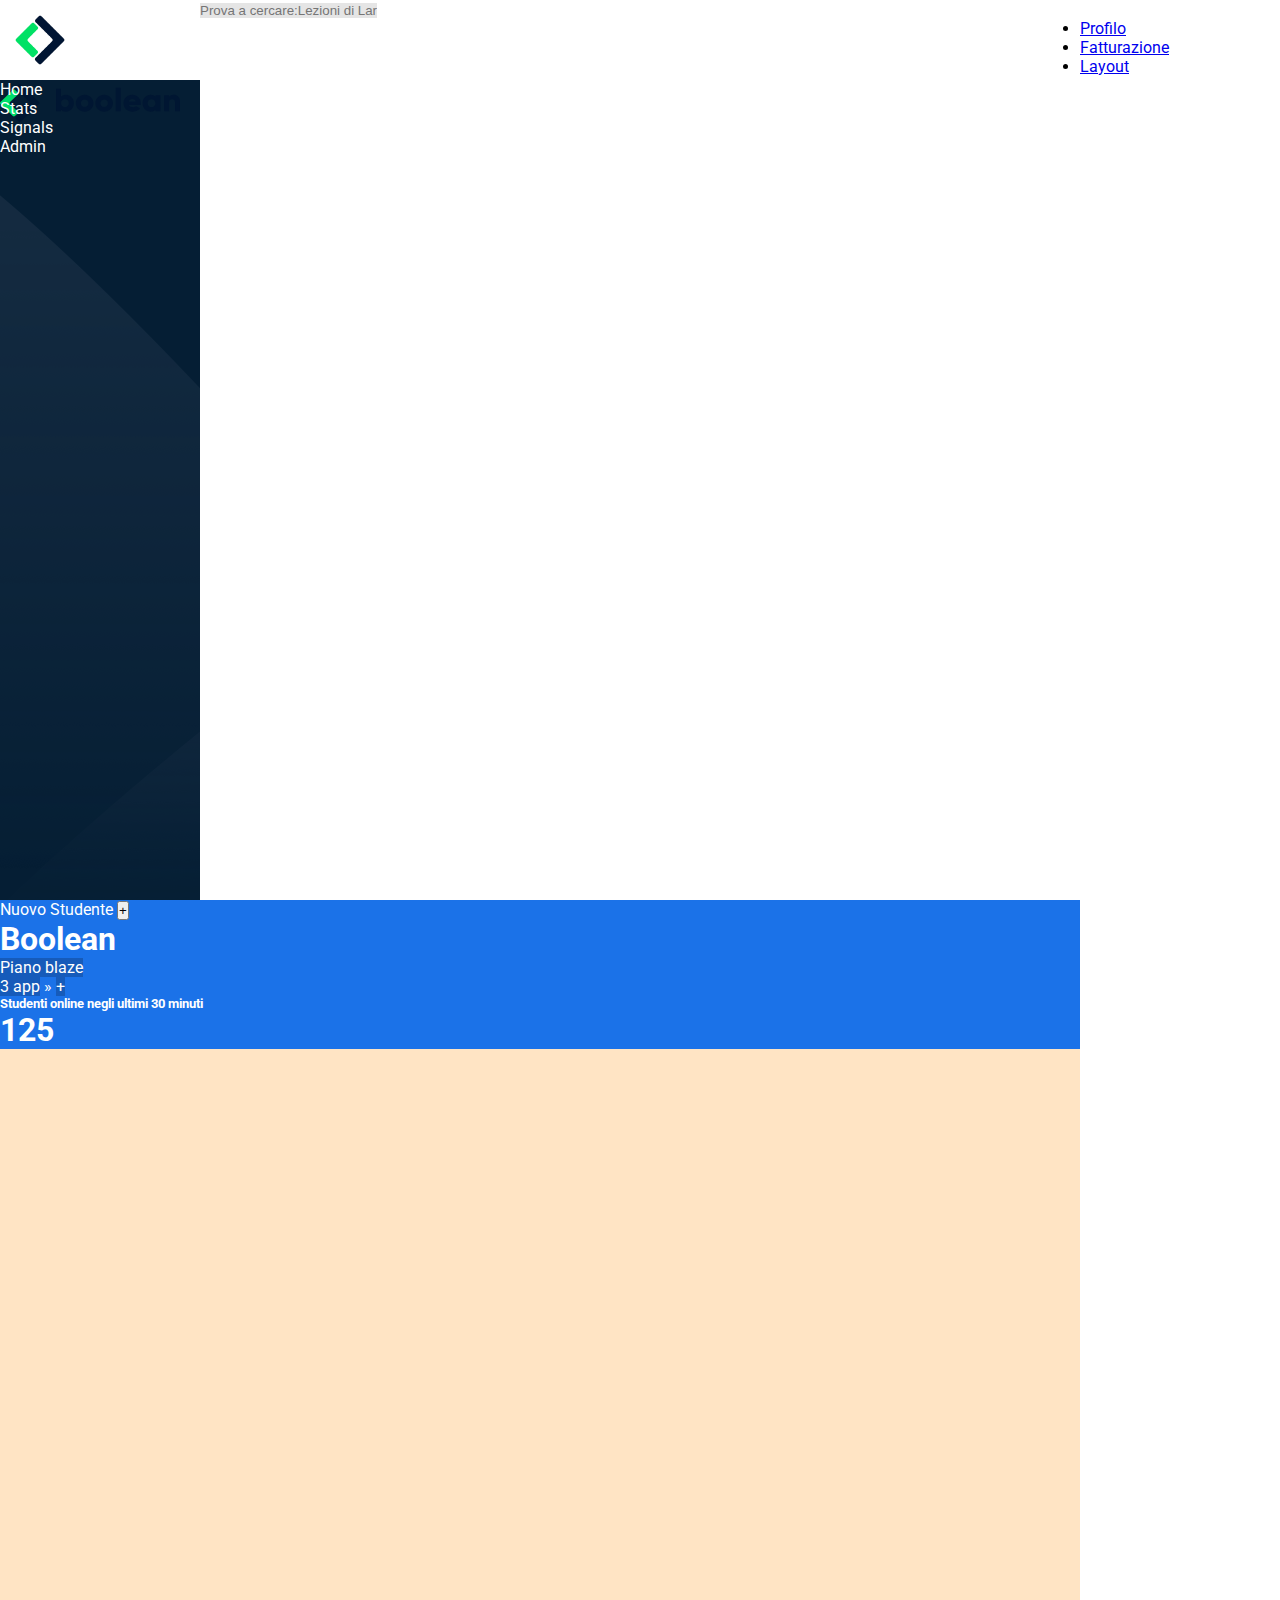
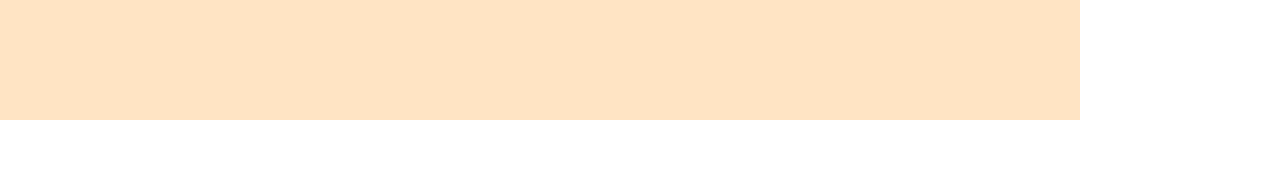
==== index.html @ e7e3b7f3 "[UPDATE] finish upper content of main" ====
<!DOCTYPE html>
<html lang="en">
<head>
    <meta charset="UTF-8">
    <meta name="viewport" content="width=device-width, initial-scale=1.0">
    <link href="https://cdn.jsdelivr.net/npm/bootstrap@5.3.2/dist/css/bootstrap.min.css" rel="stylesheet" integrity="sha384-T3c6CoIi6uLrA9TneNEoa7RxnatzjcDSCmG1MXxSR1GAsXEV/Dwwykc2MPK8M2HN" crossorigin="anonymous">
    <link rel="preconnect" href="https://fonts.googleapis.com">
<link rel="preconnect" href="https://fonts.gstatic.com" crossorigin>
<link href="https://fonts.googleapis.com/css2?family=Bebas+Neue&family=Montserrat&family=Roboto:wght@300;400&display=swap" rel="stylesheet">
    <link rel="stylesheet" href="/css/style.css">
    <link rel="stylesheet" href="https://cdnjs.cloudflare.com/ajax/libs/font-awesome/6.4.2/css/all.min.css" integrity="sha512-z3gLpd7yknf1YoNbCzqRKc4qyor8gaKU1qmn+CShxbuBusANI9QpRohGBreCFkKxLhei6S9CQXFEbbKuqLg0DA==" crossorigin="anonymous" referrerpolicy="no-referrer" />
    <title>Dashboar</title>
</head>
<body>

    <!-- NAV -->
    <nav class="width_100">
        
        <!-- DIV FOR LOGO  -->
        <div class="container_nav">
            <div class="container_nav_img d-inline-block d-lg-none">
                <img src="./img/mobile-logo.png" alt="" class=" width_100 d-inline-block d-lg-none">              
            </div>
            <div class="container_nav_img d-none d-lg-inline-block "></div>
                <img src="./img/logo.svg" alt="" class=" width_90 px-2 d-none d-lg-inline-block">
            </div>
        </div>

        <!-- DIV FOR SEARCH BAR -->
        <div class="container_nav navbar ">
            <form class="container-fluid">
                <div class="input-group height_50">
                  <span class="input-group-text " id="basic-addon1"><i class="fa-solid fa-magnifying-glass" style="color: #212529;"></i></span>
                  <input type="text" class="form-control " placeholder="Prova a cercare:Lezioni di Laravel" aria-label="Username" aria-describedby="basic-addon1">
                </div>
        </div>

        <!-- DIV FOR UTILITY SIMBOL -->
        <div class="container_nav d-flex flex-row justify-content-center align-items-center">
            
            <i class="fa-solid fa-list fa-xl mx-3 d-none d-lg-block" style="color: #3b3b3b;"></i> 
            <i class="fa-solid fa-circle-question fa-xl mx-3 d-none d-lg-block" style="color:  #3b3b3b;"></i>
            <i class="fa-solid fa-ellipsis-vertical fa-xl mx-3 d-none d-lg-block" style="color: #3b3b3b;"></i>
           
            <!-- dropdown-->
            <div class="dropdown "> 
                <button class="btn no_border" type="button" data-bs-toggle="dropdown" aria-expanded="false">
                  <i class="fa-solid fa-bell fa-xl " style="color: rgb(255, 143, 0);"></i>
                </button>
                <ul class="dropdown-menu">
                  <li><a class="dropdown-item" href="#">Profilo</a></li>
                  <li><a class="dropdown-item" href="#">Fatturazione</a></li>
                  <li><a class="dropdown-item" href="#">Layout</a></li>
                </ul>
            </div> 
            
        
        </div>
    </nav>

    <!-- MAIN -->
    <main class="d-flex">

        <!-- CREATE SIDEBAR -->
        <div class="sidebar main_height  color_white p-3 d-flex flex-column justify-content-between">

            <!-- FIRST BLOCK OF ICONS -->
            <div>
                <div class="p-2 ">
                    <span><i class="fa-solid fa-house fa-lg" style="color: #ffffff;"></i></span>
                    <span class="m-2 d-none d-lg-inline" >Home</span>
                </div>

                <div  class="p-2">
                    <span><i class="fa-solid fa-chart-simple fa-lg" style="color: #ffffff;"></i></span>
                    <span class="m-3  d-none d-lg-inline">Stats</span>
                </div>

                <div  class="p-2">
                    <span><i class="fa-solid fa-signal fa-lg" style="color: #ffffff;"></i></span>
                     <span  class="m-2  d-none d-lg-inline">Signals</span>
                </div>
            </div>

            <!-- SECOND BLOCK OF ICONS -->
            <div>
                <div  class="p-2">
                     <span><i class="fa-solid fa-gear fa-lg" style="color: #ffffff;"></i></span>
                    <span  class="m-2  d-none d-lg-inline">Admin</span>
                </div>
            </div>


        </div>

        <!-- CONTENT MAIN -->
        <div class="content_ main_height overflow-y-auto ">
            <div class="upper_content_main width_100 color_white p-3 d-flex flex-column justify-content-between flex-md-row gap-2 ">

                <div class="my-2 order-md-1">
                    <span>Nuovo Studente</span>
                    <button type="button" class="btn btn-outline-light fs-4 px-3 mx-1"> + </button>
                </div>

                <div class="my-2">

                   <div>
                        <h1  class="d-inline-block">Boolean</h1>
                        <span  class="badge rounded-pill color_badge mx-1">Piano blaze</span>
                   </div>
                   <div >
                        <span  class="badge rounded-pill color_badge mx-1">3 app</span>
                        <span class="fs-2">&#187;</span>
                        <span  class="badge rounded-pill color_badge mx-1">+</span>
                    </div>
          
                </div>

                <div class="my-2">
                    <h5>Studenti online negli ultimi 30 minuti</h5>
                    <h1>125</h1>
                </div>
                
               
            </div>
            <div class="inferior_contnte_main width_100"></div>

        </div>
    
    </main>
    <script src="https://cdn.jsdelivr.net/npm/bootstrap@5.3.2/dist/js/bootstrap.bundle.min.js" integrity="sha384-C6RzsynM9kWDrMNeT87bh95OGNyZPhcTNXj1NW7RuBCsyN/o0jlpcV8Qyq46cDfL" crossorigin="anonymous"></script>   
</body>
</html>
---- css/style.css ----
*{
    margin: 0;
    padding: 0;
    box-sizing: border-box;
}

body{
    font-family: 'Bebas Neue', sans-serif;
    font-family: 'Montserrat', sans-serif;
    font-family: 'Roboto', sans-serif;
}

/* ***************************
             UTILITY 
 ****************************/
.width_100{
    width: 100%;
}

.width_90{
    width: 90%; 
}

.height_50{
    height: 50px;
}

.main_height{
    height: calc(100vh - 80px);
}

.color_white{
    color: white;
}

.no_border{
    border: none;
 }
.color_badge{
    background-color:rgb(22, 91, 186);
    font-size:medium;
}


 /* ***************************
             NAV
 ****************************/
nav{
    height: 80px;
    display: flex;
}

.container_nav{
    width:80px;
    height: 80px;
}

.container_nav:nth-of-type(2){
    width: calc(100% - 160px);
}

.container_nav_img{
    width: 80px; 
}

.container_nav span,
.container_nav input
{
    background-color: rgb(229, 229, 229);
    border: none;
}


 /* ***************************
            MAIN
 ****************************/
.sidebar{
width: 80px;
background-color: rgb(5, 30, 52);
background-image: url(../img/sidebar-bg.png);
}

.content_{
    width: calc(100% - 80px);
    background-color: bisque;
    
}
.upper_content_main{
    min-height: 100px;
    background-color:rgb(27, 114, 232);

}
.inferior_contnte_main{
    height: calc(100vh - 180px);
}





 /* ***************************
           RESPONSIVITA
 ****************************/
 @media screen and (min-width: 992px ){
    .container_nav:nth-of-type(2){
            width: calc(100% - 400px);
        }

    .container_nav,
    .sidebar{
            width: 200px;
        }

    .content_{
        width: calc(100% - 200px);    
        }
    
 }
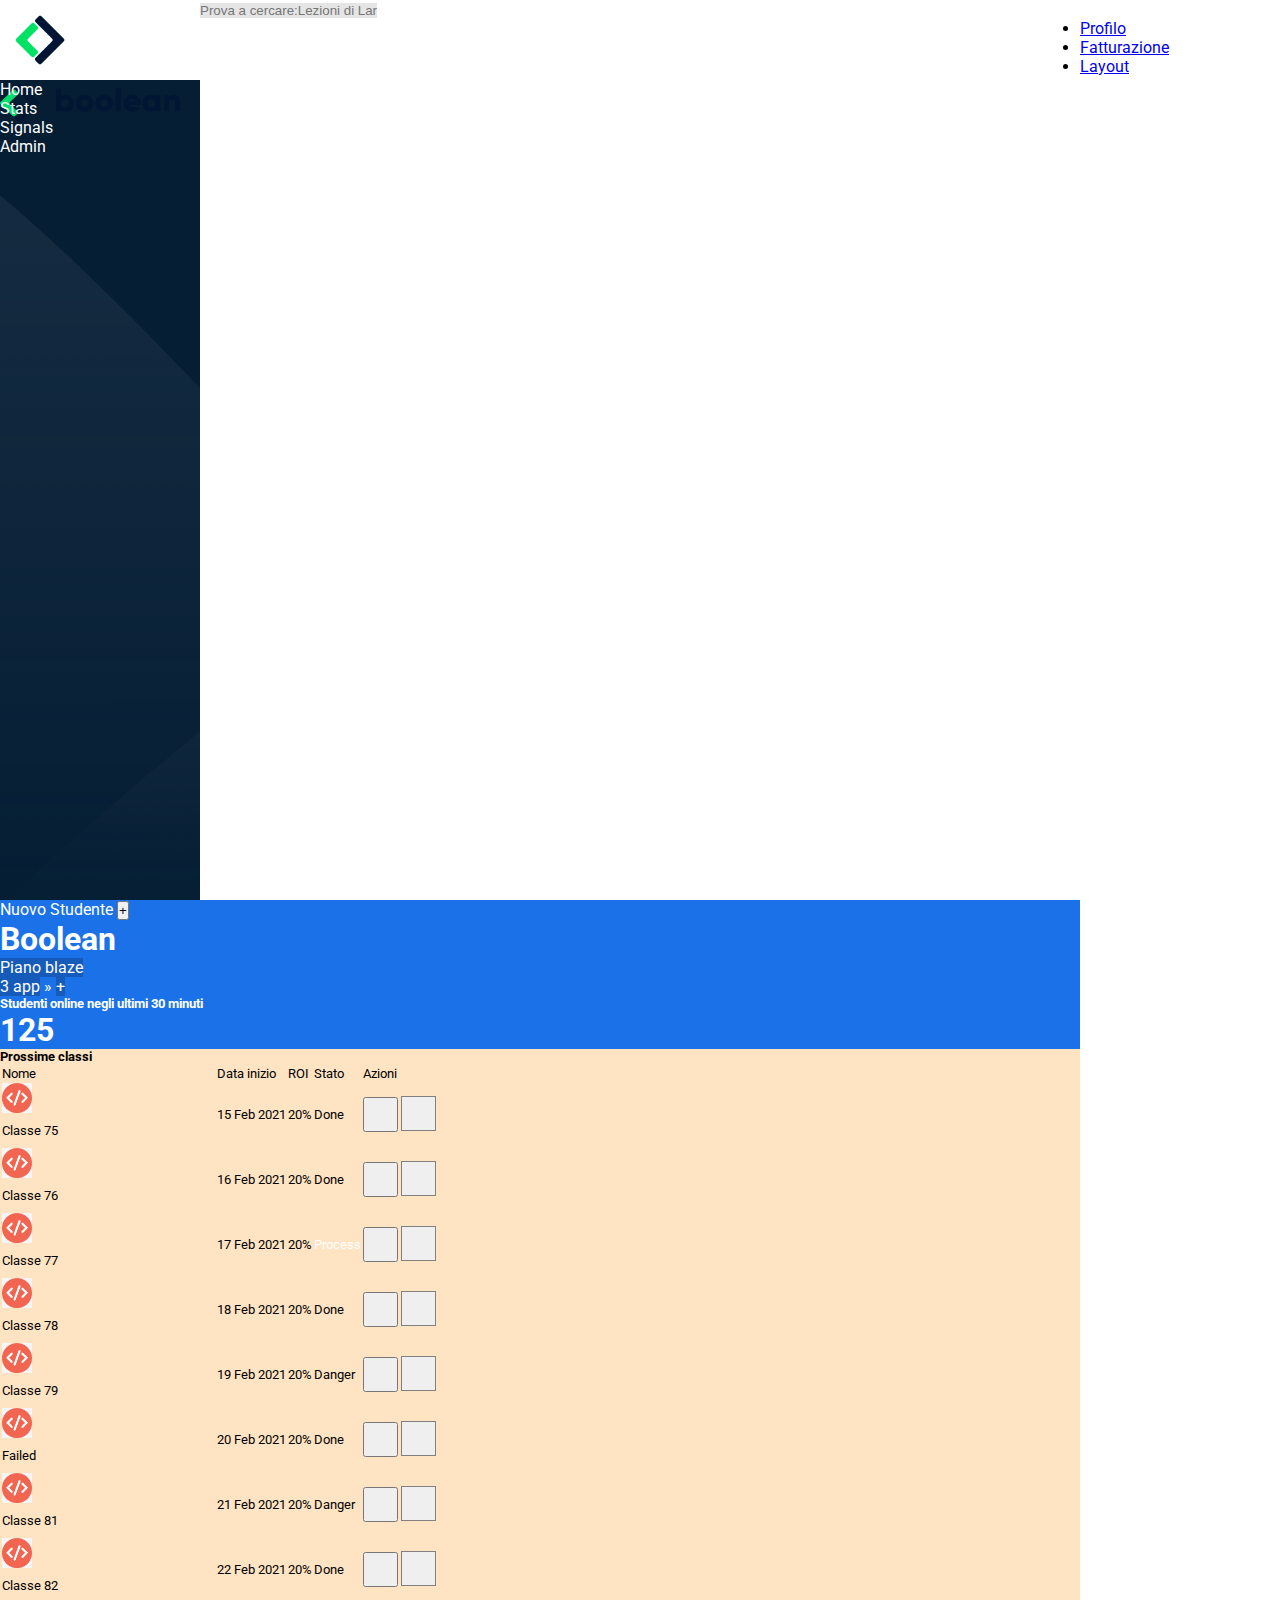
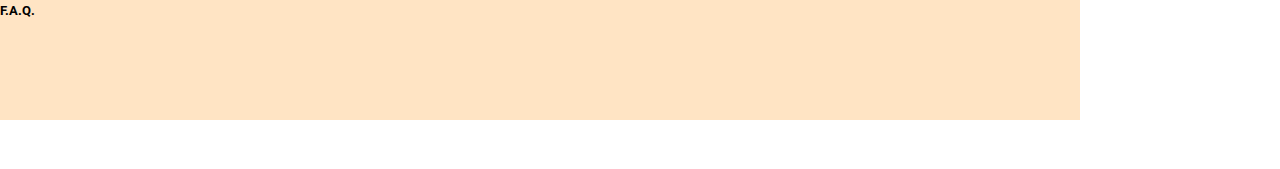
==== commit 98d616f7: "[UPDATE] finish table main" ====
--- a/index.html
+++ b/index.html
@@ -95,13 +95,17 @@
 
         <!-- CONTENT MAIN -->
         <div class="content_ main_height overflow-y-auto ">
+
+            <!-- UPPER CONTENT WITH INFO AND ADD STUDENT -->
             <div class="upper_content_main width_100 color_white p-3 d-flex flex-column justify-content-between flex-md-row gap-2 ">
 
+                <!-- ADD STUDENT -->
                 <div class="my-2 order-md-1">
                     <span>Nuovo Studente</span>
                     <button type="button" class="btn btn-outline-light fs-4 px-3 mx-1"> + </button>
                 </div>
 
+                <!-- NAME AND BADGE'S -->
                 <div class="my-2">
 
                    <div>
@@ -116,14 +120,176 @@
           
                 </div>
 
+                <!-- ONLINE STUDENTS -->
                 <div class="my-2">
                     <h5>Studenti online negli ultimi 30 minuti</h5>
                     <h1>125</h1>
                 </div>
-                
-               
-            </div>
-            <div class="inferior_contnte_main width_100"></div>
+           
+            </div>
+
+            <div class="inferior_content_main  p-2 d-lg-flex ">
+
+                <div class="width_100">
+                    <div class="card ">
+                        <h5 class="card-header">Prossime classi</h5>
+                        <div class="card-body">
+
+
+                            <!-- TABLE -->
+                            <table class="table table-responsive ">
+
+                                <thead class="text-center" >
+                                    
+                                  <tr>
+                                    <td scope="col"  class="width_firstcol">Nome</td>
+                                    <td scope="col" class="d-none d-md-table-cell" >Data inizio</td>
+                                    <td scope="col" class="d-none d-md-table-cell">ROI</td>
+                                    <td scope="col">Stato</td>
+                                    <td scope="col">Azioni</td>
+                                  </tr>
+
+                                </thead>
+                                <tbody class="text-center">
+                                  <tr>
+                                    <td >
+                                        <div class="img_avatar d-inline-block"><img src="./img/class-avatar.jpg" alt="" class="width_100"></div>
+                                        <span class="line_height30">Classe 75</span>
+                                    </td>
+                                    <td class="d-none d-md-table-cell">15 Feb 2021</td>
+                                    <td class="d-none d-md-table-cell">20%</td>
+                                    <td>
+                                        <span class="badge text-bg-success">Done</span>
+                                    </td>
+                                    <td>
+                                        <button type="button" class="btn btn-outline-secondary size_button"><i class="fa-solid fa-pen fa-xs"></i></button>
+                                        <button type="button" class="btn btn-outline-danger border_color_grey size_button"><i class="fa-solid fa-trash fa-xs " ></i></button>
+                                    </td>
+                                  </tr>
+                                  <tr>
+                                    <td >
+                                        <div class="img_avatar d-inline-block"><img src="./img/class-avatar.jpg" alt="" class="width_100"></div>
+                                        <span class="line_height30">Classe 76</span>
+                                    </td>
+                                    <td class="d-none d-md-table-cell">16 Feb 2021</td>
+                                    <td class="d-none d-md-table-cell">20%</td>
+                                    <td>
+                                        <span class="badge text-bg-success">Done</span>
+                                    </td>
+                                    <td>
+                                        <button type="button" class="btn btn-outline-secondary size_button"><i class="fa-solid fa-pen fa-xs"></i></button>
+                                        <button type="button" class="btn btn-outline-danger border_color_grey size_button"><i class="fa-solid fa-trash fa-xs " ></i></button>
+                                    </td>
+                                    
+                                  </tr>
+                                  <tr>
+                                    <td >
+                                        <div class="img_avatar d-inline-block"><img src="./img/class-avatar.jpg" alt="" class="width_100"></div>
+                                        <span class="line_height30">Classe 77</span>
+                                    </td>
+                                    <td class="d-none d-md-table-cell">17 Feb 2021</td>
+                                    <td class="d-none d-md-table-cell">20%</td>
+                                    <td>
+                                        <span class="badge color_white bg-warning">Process</span>
+                                    </td>
+                                    <td>
+                                        <button type="button" class="btn btn-outline-secondary size_button"><i class="fa-solid fa-pen fa-xs"></i></button>
+                                        <button type="button" class="btn btn-outline-danger border_color_grey size_button"><i class="fa-solid fa-trash fa-xs " ></i></button>
+                                    </td>
+                                    
+                                </tr>
+                                  <tr>
+                                    <td >
+                                        <div class="img_avatar d-inline-block"><img src="./img/class-avatar.jpg" alt="" class="width_100"></div>
+                                        <span class="line_height30">Classe 78</span>
+                                    </td>
+                                    <td class="d-none d-md-table-cell">18 Feb 2021</td>
+                                    <td class="d-none d-md-table-cell">20%</td>
+                                    <td>
+                                        <span class="badge text-bg-success">Done</span>
+                                    </td>
+                                    <td>
+                                        <button type="button" class="btn btn-outline-secondary size_button"><i class="fa-solid fa-pen fa-xs"></i></button>
+                                        <button type="button" class="btn btn-outline-danger border_color_grey size_button"><i class="fa-solid fa-trash fa-xs " ></i></button>
+                                    </td>
+                                    
+                                  </tr>
+                                  <tr>
+                                    <td >
+                                        <div class="img_avatar d-inline-block"><img src="./img/class-avatar.jpg" alt="" class="width_100"></div>
+                                        <span class="line_height30">Classe 79</span>
+                                    </td>
+                                    <td class="d-none d-md-table-cell">19 Feb 2021</td>
+                                    <td class="d-none d-md-table-cell">20%</td>
+                                    <td>
+                                        <span class="badge text-bg-danger">Danger</span>
+                                    </td>
+                                    <td>
+                                        <button type="button" class="btn btn-outline-secondary size_button"><i class="fa-solid fa-pen fa-xs"></i></button>
+                                        <button type="button" class="btn btn-outline-danger border_color_grey size_button"><i class="fa-solid fa-trash fa-xs " ></i></button>
+                                    </td>
+                                  </tr>
+                                  <tr>
+                                    <td >
+                                        <div class="img_avatar d-inline-block"><img src="./img/class-avatar.jpg" alt="" class="width_100"></div>
+                                        <span class="line_height30">Failed</span>
+                                    </td>
+                                    <td class="d-none d-md-table-cell">20 Feb 2021</td>
+                                    <td class="d-none d-md-table-cell">20%</td>
+                                    <td>
+                                        <span class="badge text-bg-success">Done</span>
+                                    </td>
+                                    <td>
+                                        <button type="button" class="btn btn-outline-secondary size_button"><i class="fa-solid fa-pen fa-xs"></i></button>
+                                        <button type="button" class="btn btn-outline-danger border_color_grey size_button"><i class="fa-solid fa-trash fa-xs " ></i></button>
+                                    </td>
+                                  </tr>
+                                  <tr>
+                                    <td >
+                                        <div class="img_avatar d-inline-block"><img src="./img/class-avatar.jpg" alt="" class="width_100"></div>
+                                        <span class="line_height30">Classe 81</span>
+                                    </td>
+                                    <td class="d-none d-md-table-cell">21 Feb 2021</td>
+                                    <td class="d-none d-md-table-cell">20%</td>
+                                    <td>
+                                        <span class="badge text-bg-danger">Danger</span>
+                                    </td>
+                                    <td>
+                                        <button type="button" class="btn btn-outline-secondary size_button"><i class="fa-solid fa-pen fa-xs"></i></button>
+                                        <button type="button" class="btn btn-outline-danger border_color_grey size_button"><i class="fa-solid fa-trash fa-xs " ></i></button>
+                                    </td>
+                                  </tr>
+                                  <tr>
+                                    <td >
+                                        <div class="img_avatar d-inline-block"><img src="./img/class-avatar.jpg" alt="" class="width_100"></div>
+                                        <span class="line_height30">Classe 82</span>
+                                    </td>
+                                    <td class="d-none d-md-table-cell">22 Feb 2021</td>
+                                    <td class="d-none d-md-table-cell">20%</td>
+                                    <td>
+                                        <span class="badge text-bg-success">Done</span>
+                                    </td>
+                                    <td>
+                                        <button type="button" class="btn btn-outline-secondary size_button"><i class="fa-solid fa-pen fa-xs"></i></button>
+                                        <button type="button" class="btn btn-outline-danger border_color_grey size_button"><i class="fa-solid fa-trash fa-xs " ></i></button>
+                                    </td>
+                                  </tr>
+                                  
+                                </tbody>
+                              </table>
+                            
+                        </div>
+                    </div>
+                    <div class="card">
+                        <h5 class="card-header">F.A.Q.</h5>
+                        <div class="card-body">
+                        </div>
+                    </div>
+
+                </div>
+                <div></div>
+            </div>
+
 
         </div>
     
--- a/css/style.css
+++ b/css/style.css
@@ -42,6 +42,20 @@
     font-size:medium;
 }
 
+.line_height30{
+    line-height: 30px;
+}
+
+
+.border_color_grey{
+    border:1px solid grey;
+    color: grey;
+}
+
+.size_button{
+    width: 35px;
+    height: 35px;
+}
 
  /* ***************************
              NAV
@@ -91,13 +105,29 @@
     background-color:rgb(27, 114, 232);
 
 }
-.inferior_contnte_main{
+.inferior_content_main{
     height: calc(100vh - 180px);
 }
 
 
+.img_avatar{
+    width: 30px;
+    margin-right: 10px;
+}
 
+/* table */
+thead td:first-of-type,
+tbody td:first-of-type{
+    text-align: start;
+}
 
+ table{
+    font-size:small ;
+ }
+
+.width_firstcol{    
+    width: 50%;
+}
 
  /* ***************************
            RESPONSIVITA
@@ -116,4 +146,7 @@
         width: calc(100% - 200px);    
         }
     
- }+ }
+
+
+
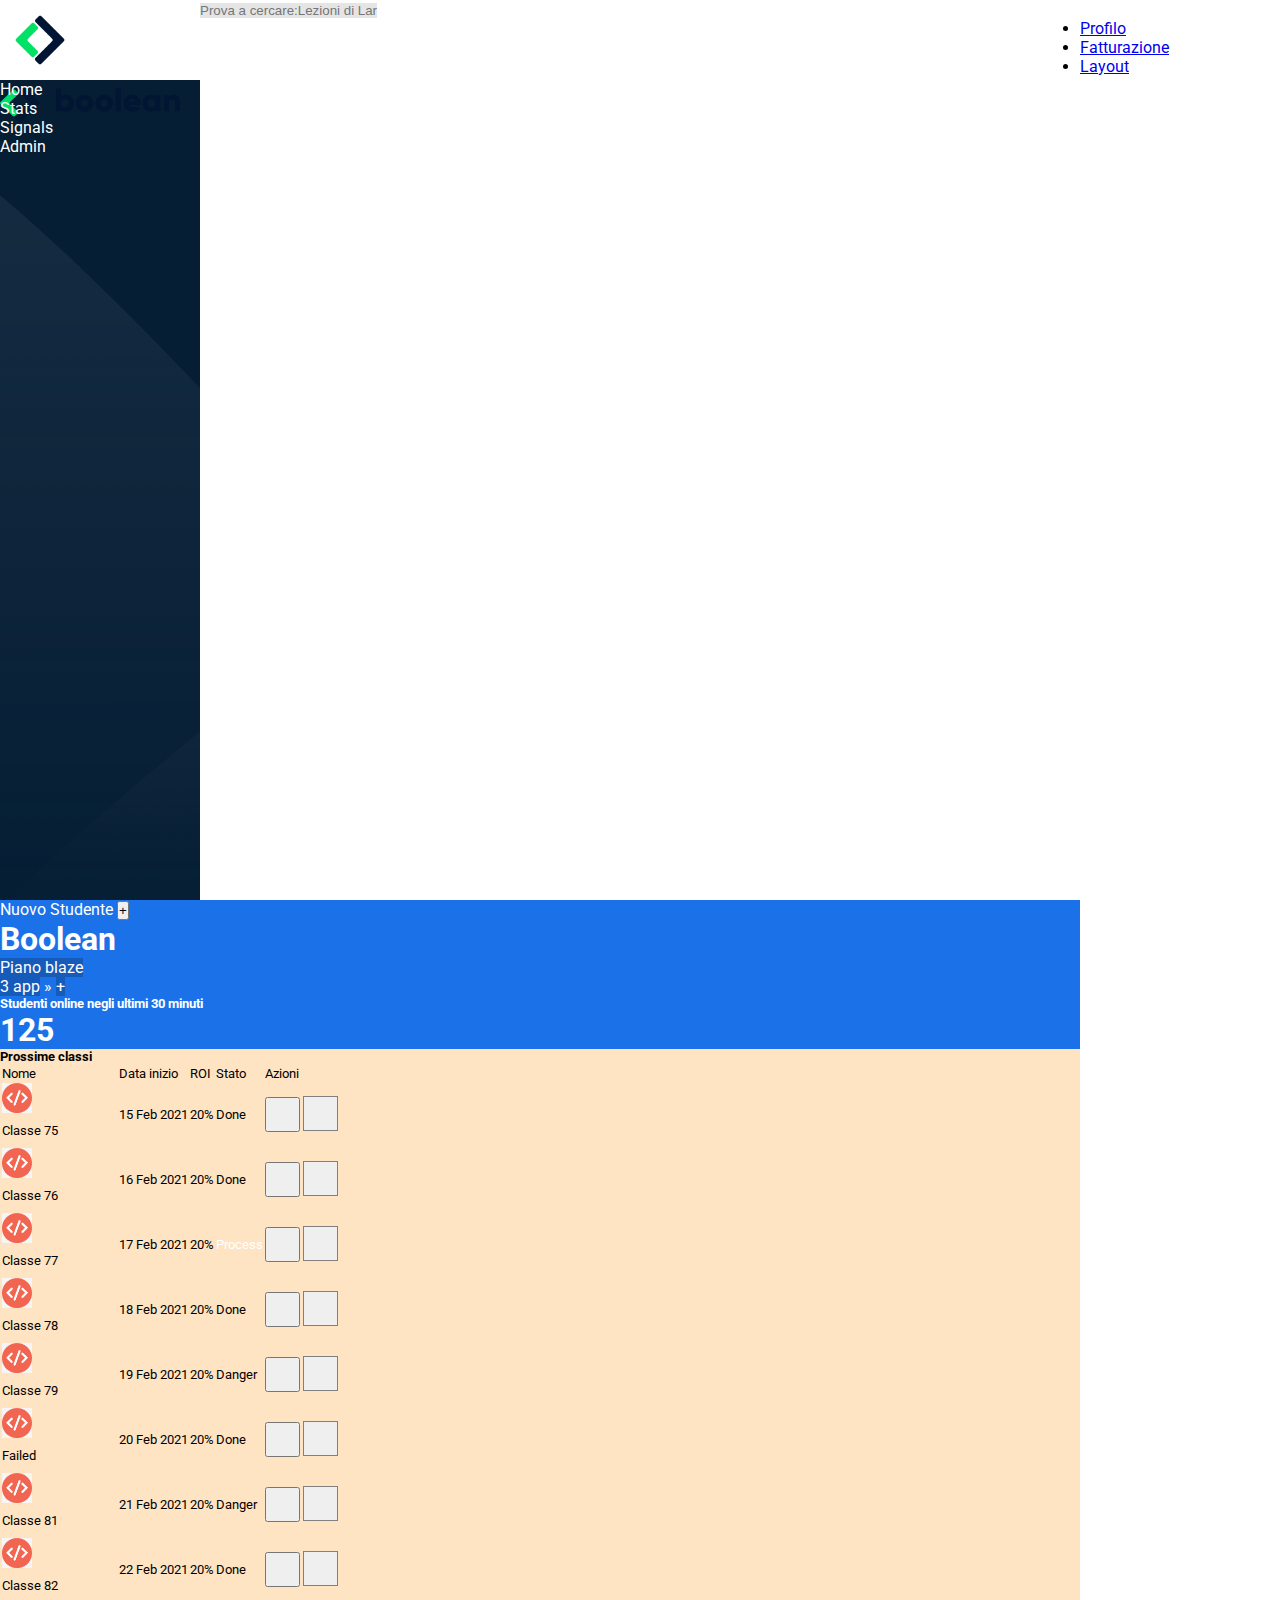
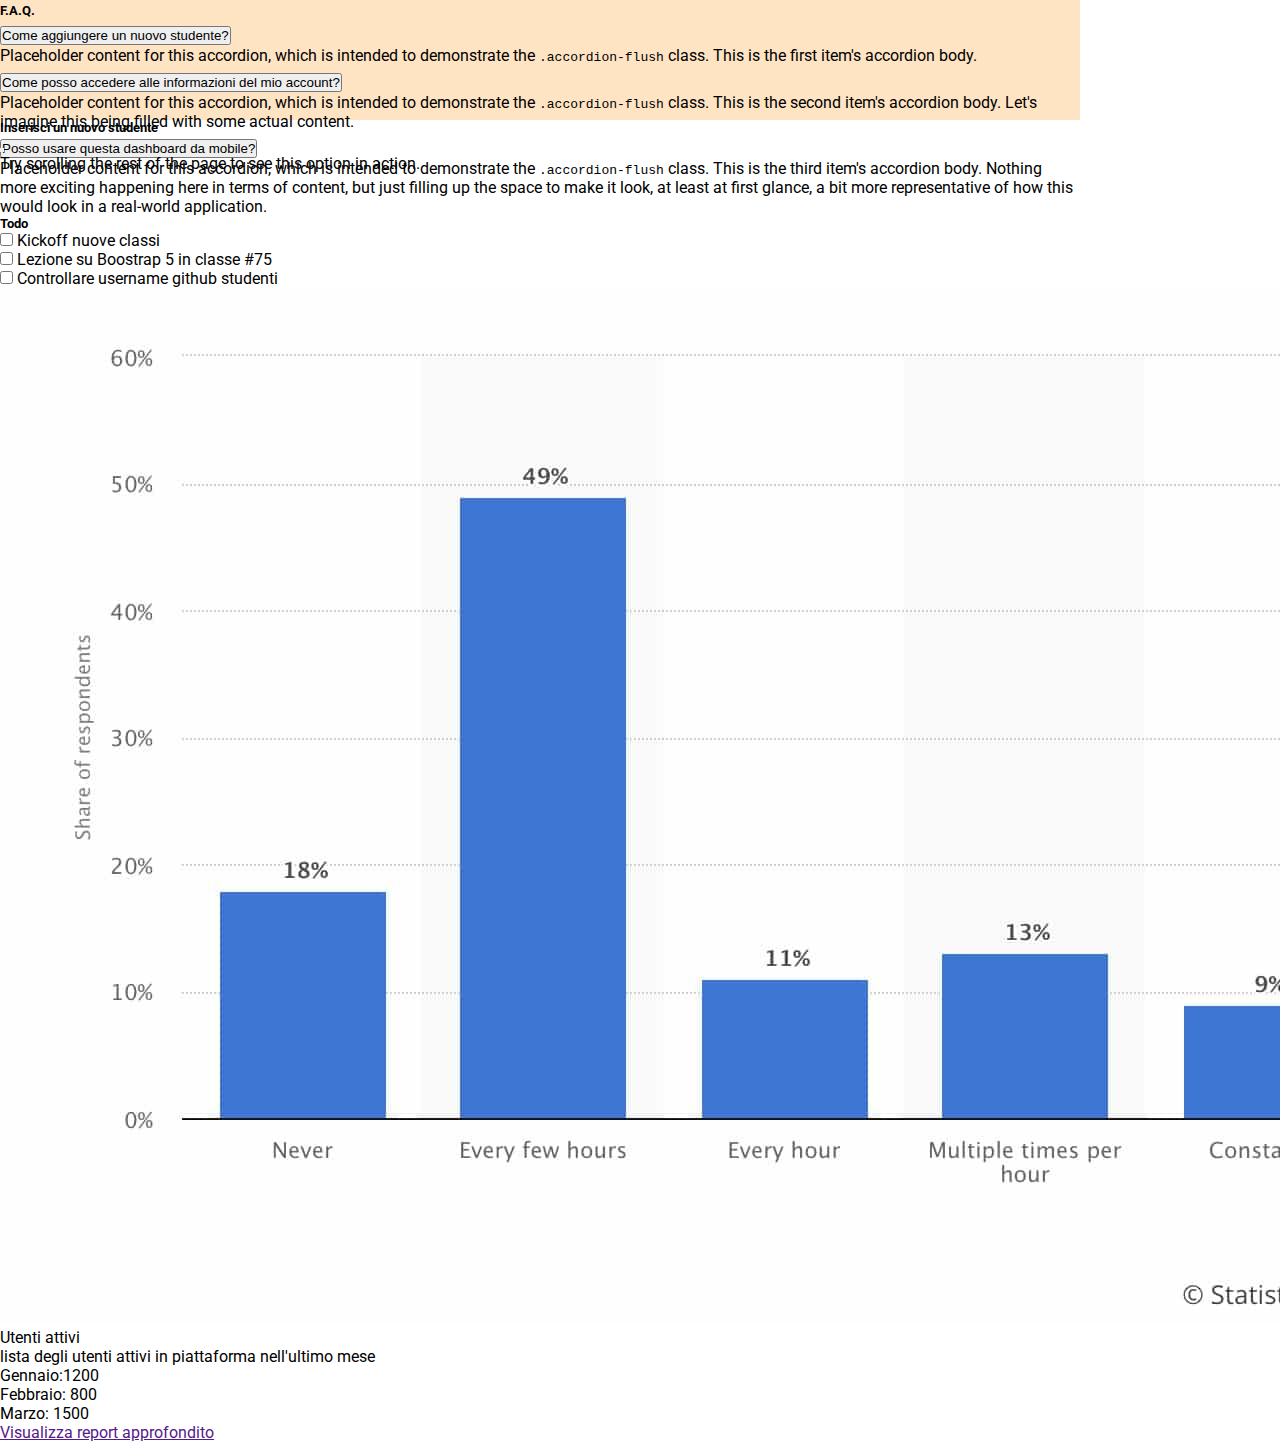
==== commit 2c20a024: "[UPDATE] add offcanvas" ====
--- a/index.html
+++ b/index.html
@@ -102,7 +102,9 @@
                 <!-- ADD STUDENT -->
                 <div class="my-2 order-md-1">
                     <span>Nuovo Studente</span>
-                    <button type="button" class="btn btn-outline-light fs-4 px-3 mx-1"> + </button>
+                    <button class="btn btn-outline-light fs-4 px-3 mx-1" type="button" data-bs-toggle="offcanvas" data-bs-target="#offcanvasScrolling" aria-controls="offcanvasScrolling"> +</button>
+
+                   
                 </div>
 
                 <!-- NAME AND BADGE'S -->
@@ -128,10 +130,14 @@
            
             </div>
 
-            <div class="inferior_content_main  p-2 d-lg-flex ">
-
-                <div class="width_100">
-                    <div class="card ">
+            <!-- CONTAINER INFERIOR OF MAIN -->
+            <div class="inferior_content_main  d-lg-flex ">
+
+                <!-- FIRST CONTAINER OF CARDS -->
+                <div class=" col-12 col-lg-8  p-2">
+
+                    <!-- FIRST CARD: PROSSIME CLASSI -->
+                    <div class="card my-3 width_100">
                         <h5 class="card-header">Prossime classi</h5>
                         <div class="card-body">
 
@@ -139,8 +145,8 @@
                             <!-- TABLE -->
                             <table class="table table-responsive ">
 
-                                <thead class="text-center" >
-                                    
+                                <!-- thead  -->
+                                <thead class="text-center" >  
                                   <tr>
                                     <td scope="col"  class="width_firstcol">Nome</td>
                                     <td scope="col" class="d-none d-md-table-cell" >Data inizio</td>
@@ -148,151 +154,277 @@
                                     <td scope="col">Stato</td>
                                     <td scope="col">Azioni</td>
                                   </tr>
-
                                 </thead>
+
+                                <!-- tbody -->
                                 <tbody class="text-center">
-                                  <tr>
-                                    <td >
-                                        <div class="img_avatar d-inline-block"><img src="./img/class-avatar.jpg" alt="" class="width_100"></div>
-                                        <span class="line_height30">Classe 75</span>
-                                    </td>
-                                    <td class="d-none d-md-table-cell">15 Feb 2021</td>
-                                    <td class="d-none d-md-table-cell">20%</td>
-                                    <td>
-                                        <span class="badge text-bg-success">Done</span>
-                                    </td>
-                                    <td>
-                                        <button type="button" class="btn btn-outline-secondary size_button"><i class="fa-solid fa-pen fa-xs"></i></button>
-                                        <button type="button" class="btn btn-outline-danger border_color_grey size_button"><i class="fa-solid fa-trash fa-xs " ></i></button>
-                                    </td>
-                                  </tr>
-                                  <tr>
-                                    <td >
-                                        <div class="img_avatar d-inline-block"><img src="./img/class-avatar.jpg" alt="" class="width_100"></div>
-                                        <span class="line_height30">Classe 76</span>
-                                    </td>
-                                    <td class="d-none d-md-table-cell">16 Feb 2021</td>
-                                    <td class="d-none d-md-table-cell">20%</td>
-                                    <td>
-                                        <span class="badge text-bg-success">Done</span>
-                                    </td>
-                                    <td>
-                                        <button type="button" class="btn btn-outline-secondary size_button"><i class="fa-solid fa-pen fa-xs"></i></button>
-                                        <button type="button" class="btn btn-outline-danger border_color_grey size_button"><i class="fa-solid fa-trash fa-xs " ></i></button>
-                                    </td>
-                                    
-                                  </tr>
-                                  <tr>
-                                    <td >
-                                        <div class="img_avatar d-inline-block"><img src="./img/class-avatar.jpg" alt="" class="width_100"></div>
-                                        <span class="line_height30">Classe 77</span>
-                                    </td>
-                                    <td class="d-none d-md-table-cell">17 Feb 2021</td>
-                                    <td class="d-none d-md-table-cell">20%</td>
-                                    <td>
-                                        <span class="badge color_white bg-warning">Process</span>
-                                    </td>
-                                    <td>
-                                        <button type="button" class="btn btn-outline-secondary size_button"><i class="fa-solid fa-pen fa-xs"></i></button>
-                                        <button type="button" class="btn btn-outline-danger border_color_grey size_button"><i class="fa-solid fa-trash fa-xs " ></i></button>
-                                    </td>
-                                    
-                                </tr>
-                                  <tr>
-                                    <td >
-                                        <div class="img_avatar d-inline-block"><img src="./img/class-avatar.jpg" alt="" class="width_100"></div>
-                                        <span class="line_height30">Classe 78</span>
-                                    </td>
-                                    <td class="d-none d-md-table-cell">18 Feb 2021</td>
-                                    <td class="d-none d-md-table-cell">20%</td>
-                                    <td>
-                                        <span class="badge text-bg-success">Done</span>
-                                    </td>
-                                    <td>
-                                        <button type="button" class="btn btn-outline-secondary size_button"><i class="fa-solid fa-pen fa-xs"></i></button>
-                                        <button type="button" class="btn btn-outline-danger border_color_grey size_button"><i class="fa-solid fa-trash fa-xs " ></i></button>
-                                    </td>
-                                    
-                                  </tr>
-                                  <tr>
-                                    <td >
-                                        <div class="img_avatar d-inline-block"><img src="./img/class-avatar.jpg" alt="" class="width_100"></div>
-                                        <span class="line_height30">Classe 79</span>
-                                    </td>
-                                    <td class="d-none d-md-table-cell">19 Feb 2021</td>
-                                    <td class="d-none d-md-table-cell">20%</td>
-                                    <td>
-                                        <span class="badge text-bg-danger">Danger</span>
-                                    </td>
-                                    <td>
-                                        <button type="button" class="btn btn-outline-secondary size_button"><i class="fa-solid fa-pen fa-xs"></i></button>
-                                        <button type="button" class="btn btn-outline-danger border_color_grey size_button"><i class="fa-solid fa-trash fa-xs " ></i></button>
-                                    </td>
-                                  </tr>
-                                  <tr>
-                                    <td >
-                                        <div class="img_avatar d-inline-block"><img src="./img/class-avatar.jpg" alt="" class="width_100"></div>
-                                        <span class="line_height30">Failed</span>
-                                    </td>
-                                    <td class="d-none d-md-table-cell">20 Feb 2021</td>
-                                    <td class="d-none d-md-table-cell">20%</td>
-                                    <td>
-                                        <span class="badge text-bg-success">Done</span>
-                                    </td>
-                                    <td>
-                                        <button type="button" class="btn btn-outline-secondary size_button"><i class="fa-solid fa-pen fa-xs"></i></button>
-                                        <button type="button" class="btn btn-outline-danger border_color_grey size_button"><i class="fa-solid fa-trash fa-xs " ></i></button>
-                                    </td>
-                                  </tr>
-                                  <tr>
-                                    <td >
-                                        <div class="img_avatar d-inline-block"><img src="./img/class-avatar.jpg" alt="" class="width_100"></div>
-                                        <span class="line_height30">Classe 81</span>
-                                    </td>
-                                    <td class="d-none d-md-table-cell">21 Feb 2021</td>
-                                    <td class="d-none d-md-table-cell">20%</td>
-                                    <td>
-                                        <span class="badge text-bg-danger">Danger</span>
-                                    </td>
-                                    <td>
-                                        <button type="button" class="btn btn-outline-secondary size_button"><i class="fa-solid fa-pen fa-xs"></i></button>
-                                        <button type="button" class="btn btn-outline-danger border_color_grey size_button"><i class="fa-solid fa-trash fa-xs " ></i></button>
-                                    </td>
-                                  </tr>
-                                  <tr>
-                                    <td >
-                                        <div class="img_avatar d-inline-block"><img src="./img/class-avatar.jpg" alt="" class="width_100"></div>
-                                        <span class="line_height30">Classe 82</span>
-                                    </td>
-                                    <td class="d-none d-md-table-cell">22 Feb 2021</td>
-                                    <td class="d-none d-md-table-cell">20%</td>
-                                    <td>
-                                        <span class="badge text-bg-success">Done</span>
-                                    </td>
-                                    <td>
-                                        <button type="button" class="btn btn-outline-secondary size_button"><i class="fa-solid fa-pen fa-xs"></i></button>
-                                        <button type="button" class="btn btn-outline-danger border_color_grey size_button"><i class="fa-solid fa-trash fa-xs " ></i></button>
-                                    </td>
-                                  </tr>
+
+                                    <!-- ROW CLASS 75 -->
+                                    <tr>
+                                        <td >
+                                            <div class="img_avatar d-inline-block"><img src="./img/class-avatar.jpg" alt="" class="width_100"></div>
+                                            <span class="line_height30">Classe 75</span>
+                                        </td>
+                                        <td class="d-none d-md-table-cell">15 Feb 2021</td>
+                                        <td class="d-none d-md-table-cell">20%</td>
+                                        <td>
+                                            <span class="badge text-bg-success">Done</span>
+                                        </td>
+                                        <td>
+                                            <button type="button" class="btn btn-outline-secondary size_button"><i class="fa-solid fa-pen fa-xs"></i></button>
+                                            <button type="button" class="btn btn-outline-danger border_color_grey size_button"><i class="fa-solid fa-trash fa-xs " ></i></button>
+                                        </td>
+                                    </tr>
+
+                                     <!-- ROW CLASS 76 -->
+                                    <tr>
+                                        <td >
+                                            <div class="img_avatar d-inline-block"><img src="./img/class-avatar.jpg" alt="" class="width_100"></div>
+                                            <span class="line_height30">Classe 76</span>
+                                        </td>
+                                        <td class="d-none d-md-table-cell">16 Feb 2021</td>
+                                        <td class="d-none d-md-table-cell">20%</td>
+                                        <td>
+                                            <span class="badge text-bg-success">Done</span>
+                                        </td>
+                                        <td>
+                                            <button type="button" class="btn btn-outline-secondary size_button"><i class="fa-solid fa-pen fa-xs"></i></button>
+                                            <button type="button" class="btn btn-outline-danger border_color_grey size_button"><i class="fa-solid fa-trash fa-xs " ></i></button>
+                                        </td>                                   
+                                    </tr>
+
+                                     <!-- ROW CLASS 77 -->
+                                    <tr>
+                                        <td >
+                                            <div class="img_avatar d-inline-block"><img src="./img/class-avatar.jpg" alt="" class="width_100"></div>
+                                            <span class="line_height30">Classe 77</span>
+                                        </td>
+                                        <td class="d-none d-md-table-cell">17 Feb 2021</td>
+                                        <td class="d-none d-md-table-cell">20%</td>
+                                        <td>
+                                            <span class="badge color_white bg-warning">Process</span>
+                                        </td>
+                                        <td>
+                                            <button type="button" class="btn btn-outline-secondary size_button"><i class="fa-solid fa-pen fa-xs"></i></button>
+                                            <button type="button" class="btn btn-outline-danger border_color_grey size_button"><i class="fa-solid fa-trash fa-xs " ></i></button>
+                                        </td>                                   
+                                    </tr>
+
+                                     <!-- ROW CLASS 78 -->
+                                    <tr>
+                                        <td >
+                                            <div class="img_avatar d-inline-block"><img src="./img/class-avatar.jpg" alt="" class="width_100"></div>
+                                            <span class="line_height30">Classe 78</span>
+                                        </td>
+                                        <td class="d-none d-md-table-cell">18 Feb 2021</td>
+                                        <td class="d-none d-md-table-cell">20%</td>
+                                        <td>
+                                            <span class="badge text-bg-success">Done</span>
+                                        </td>
+                                        <td>
+                                            <button type="button" class="btn btn-outline-secondary size_button"><i class="fa-solid fa-pen fa-xs"></i></button>
+                                            <button type="button" class="btn btn-outline-danger border_color_grey size_button"><i class="fa-solid fa-trash fa-xs " ></i></button>
+                                        </td>                                   
+                                    </tr>
+
+                                     <!-- ROW CLASS 79 -->
+                                    <tr>
+                                        <td >
+                                            <div class="img_avatar d-inline-block"><img src="./img/class-avatar.jpg" alt="" class="width_100"></div>
+                                            <span class="line_height30">Classe 79</span>
+                                        </td>
+                                        <td class="d-none d-md-table-cell">19 Feb 2021</td>
+                                        <td class="d-none d-md-table-cell">20%</td>
+                                        <td>
+                                            <span class="badge text-bg-danger">Danger</span>
+                                        </td>
+                                        <td>
+                                            <button type="button" class="btn btn-outline-secondary size_button"><i class="fa-solid fa-pen fa-xs"></i></button>
+                                            <button type="button" class="btn btn-outline-danger border_color_grey size_button"><i class="fa-solid fa-trash fa-xs " ></i></button>
+                                        </td>
+                                    </tr>
+  
+                                     <!-- ROW CLASS 80 -->
+                                    <tr>
+                                        <td >
+                                            <div class="img_avatar d-inline-block"><img src="./img/class-avatar.jpg" alt="" class="width_100"></div>
+                                            <span class="line_height30">Failed</span>
+                                        </td>
+                                        <td class="d-none d-md-table-cell">20 Feb 2021</td>
+                                        <td class="d-none d-md-table-cell">20%</td>
+                                        <td>
+                                            <span class="badge text-bg-success">Done</span>
+                                        </td>
+                                        <td>
+                                            <button type="button" class="btn btn-outline-secondary size_button"><i class="fa-solid fa-pen fa-xs"></i></button>
+                                            <button type="button" class="btn btn-outline-danger border_color_grey size_button"><i class="fa-solid fa-trash fa-xs " ></i></button>
+                                        </td>
+                                    </tr>
+
+                                     <!-- ROW CLASS 81 -->
+                                    <tr>
+                                        <td >
+                                            <div class="img_avatar d-inline-block"><img src="./img/class-avatar.jpg" alt="" class="width_100"></div>
+                                            <span class="line_height30">Classe 81</span>
+                                        </td>
+                                        <td class="d-none d-md-table-cell">21 Feb 2021</td>
+                                        <td class="d-none d-md-table-cell">20%</td>
+                                        <td>
+                                            <span class="badge text-bg-danger">Danger</span>
+                                        </td>
+                                        <td>
+                                            <button type="button" class="btn btn-outline-secondary size_button"><i class="fa-solid fa-pen fa-xs"></i></button>
+                                            <button type="button" class="btn btn-outline-danger border_color_grey size_button"><i class="fa-solid fa-trash fa-xs " ></i></button>
+                                        </td>
+                                    </tr>
+
+                                     <!-- ROW CLASS 82 -->
+                                    <tr>
+                                        <td >
+                                            <div class="img_avatar d-inline-block"><img src="./img/class-avatar.jpg" alt="" class="width_100"></div>
+                                            <span class="line_height30">Classe 82</span>
+                                        </td>
+                                        <td class="d-none d-md-table-cell">22 Feb 2021</td>
+                                        <td class="d-none d-md-table-cell">20%</td>
+                                        <td>
+                                            <span class="badge text-bg-success">Done</span>
+                                        </td>
+                                        <td>
+                                            <button type="button" class="btn btn-outline-secondary size_button"><i class="fa-solid fa-pen fa-xs"></i></button>
+                                            <button type="button" class="btn btn-outline-danger border_color_grey size_button"><i class="fa-solid fa-trash fa-xs " ></i></button>
+                                        </td>
+                                    </tr>
                                   
                                 </tbody>
                               </table>
                             
                         </div>
                     </div>
-                    <div class="card">
+
+                    <!-- SECOND CARD: F.A.Q. -->
+                    <div class="card my-3 width_100">
                         <h5 class="card-header">F.A.Q.</h5>
                         <div class="card-body">
+                            <div class="accordion accordion-flush" id="accordionFlushExample">
+                                <div class="accordion-item">
+                                  <h2 class="accordion-header">
+                                    <button class="accordion-button collapsed" type="button" data-bs-toggle="collapse" data-bs-target="#flush-collapseOne" aria-expanded="false" aria-controls="flush-collapseOne">
+                                      Come aggiungere un nuovo studente?
+                                    </button>
+                                  </h2>
+                                  <div id="flush-collapseOne" class="accordion-collapse collapse" data-bs-parent="#accordionFlushExample">
+                                    <div class="accordion-body">Placeholder content for this accordion, which is intended to demonstrate the <code>.accordion-flush</code> class. This is the first item's accordion body.</div>
+                                  </div>
+                                </div>
+                                <div class="accordion-item">
+                                  <h2 class="accordion-header">
+                                    <button class="accordion-button collapsed" type="button" data-bs-toggle="collapse" data-bs-target="#flush-collapseTwo" aria-expanded="false" aria-controls="flush-collapseTwo">
+                                      Come posso accedere alle informazioni del mio account?
+                                    </button>
+                                  </h2>
+                                  <div id="flush-collapseTwo" class="accordion-collapse collapse" data-bs-parent="#accordionFlushExample">
+                                    <div class="accordion-body">Placeholder content for this accordion, which is intended to demonstrate the <code>.accordion-flush</code> class. This is the second item's accordion body. Let's imagine this being filled with some actual content.</div>
+                                  </div>
+                                </div>
+                                <div class="accordion-item">
+                                  <h2 class="accordion-header">
+                                    <button class="accordion-button collapsed" type="button" data-bs-toggle="collapse" data-bs-target="#flush-collapseThree" aria-expanded="false" aria-controls="flush-collapseThree">
+                                      Posso usare questa dashboard da mobile?
+                                    </button>
+                                  </h2>
+                                  <div id="flush-collapseThree" class="accordion-collapse collapse" data-bs-parent="#accordionFlushExample">
+                                    <div class="accordion-body">Placeholder content for this accordion, which is intended to demonstrate the <code>.accordion-flush</code> class. This is the third item's accordion body. Nothing more exciting happening here in terms of content, but just filling up the space to make it look, at least at first glance, a bit more representative of how this would look in a real-world application.</div>
+                                  </div>
+                                </div>
+                              </div>
                         </div>
                     </div>
 
                 </div>
-                <div></div>
-            </div>
-
-
-        </div>
-    
+
+                <!-- SECOND CONTAINER OF CARDS -->
+                <div class="col-12 col-lg-4 p-2">
+
+                    <!-- FIRST CARD: TODO -->
+                    <div class="card my-3 width_100">
+                        <h5 class="card-header">Todo</h5>
+                        <div class="card-body">
+                            <div class="card">
+                                
+                                <ul class="list-group list-group-flush">
+                                  <li class="list-group-item">
+                                    <div class="form-check">
+                                        <input class="form-check-input" type="checkbox" value="" id="flexCheckDefault">
+                                        <label class="form-check-label" for="flexCheckDefault">
+                                          Kickoff nuove classi 
+                                        </label>
+                                    </div>
+                                   
+                                  </li>
+
+                                  <li class="list-group-item">
+                                    <div class="form-check">
+                                        <input class="form-check-input" type="checkbox" value="" id="flexCheckDefault">
+                                        <label class="form-check-label" for="flexCheckDefault">
+                                          Lezione su Boostrap 5 in classe #75
+                                        </label>
+                                    </div>
+
+                                  </li>
+
+                                  <li class="list-group-item">
+                                    <div class="form-check">
+                                        <input class="form-check-input" type="checkbox" value="" id="flexCheckDefault">
+                                        <label class="form-check-label" for="flexCheckDefault">
+                                          Controllare username github studenti
+                                        </label>
+                                      </div>
+
+                                  </li>
+                                </ul>
+                                 
+                              </div>
+                        </div>
+                    </div>
+
+                    <!-- SECOND CARD: UTENTI ATTIVI -->
+                    <div class="card my-3 width_100">
+                        
+                        <div class="card-body">
+                                <div class="card" >
+                                    <ul class="list-group list-group-flush">
+                                    <li class="list-group-item">
+                                        <img src="./img/stats.jpeg" class="card-img-top" alt="...">
+                                        <div class="fs-3">Utenti attivi</div>
+                                        <p>lista degli utenti attivi in piattaforma nell'ultimo mese</p>
+                                    </li>
+                                    <li class="list-group-item">Gennaio:1200</li>
+                                    <li class="list-group-item">Febbraio: 800</li>
+                                    <li class="list-group-item">Marzo: 1500</li>
+                                    <li class="list-group-item "> <a href="">Visualizza report approfondito</a></li>
+                                    </ul>
+                                </div>
+
+                        </div>
+               
+                    </div>
+
+
+                </div>
+            </div> 
+        </div>
+        
+       <!-- OFFCANVAS -->
+       <div class="offcanvas offcanvas-start" data-bs-scroll="true" data-bs-backdrop="false" tabindex="-1" id="offcanvasScrolling" aria-labelledby="offcanvasScrollingLabel">
+        <div class="offcanvas-header">
+            <h5 class="offcanvas-title" id="offcanvasScrollingLabel">Inserisci un nuovo studente</h5>
+            <button type="button" class="btn-close" data-bs-dismiss="offcanvas" aria-label="Close"></button>
+        </div>
+        <div class="offcanvas-body">
+            <p>Try scrolling the rest of the page to see this option in action.</p>
+        </div>
+        </div>
+        
     </main>
     <script src="https://cdn.jsdelivr.net/npm/bootstrap@5.3.2/dist/js/bootstrap.bundle.min.js" integrity="sha384-C6RzsynM9kWDrMNeT87bh95OGNyZPhcTNXj1NW7RuBCsyN/o0jlpcV8Qyq46cDfL" crossorigin="anonymous"></script>   
 </body>
--- a/css/style.css
+++ b/css/style.css
@@ -84,6 +84,9 @@
     background-color: rgb(229, 229, 229);
     border: none;
 }
+.width_container_card{
+    width: 100%;
+}
 
 
  /* ***************************
@@ -126,7 +129,7 @@
  }
 
 .width_firstcol{    
-    width: 50%;
+    width: 35%;
 }
 
  /* ***************************
@@ -145,6 +148,7 @@
     .content_{
         width: calc(100% - 200px);    
         }
+      
     
  }
 
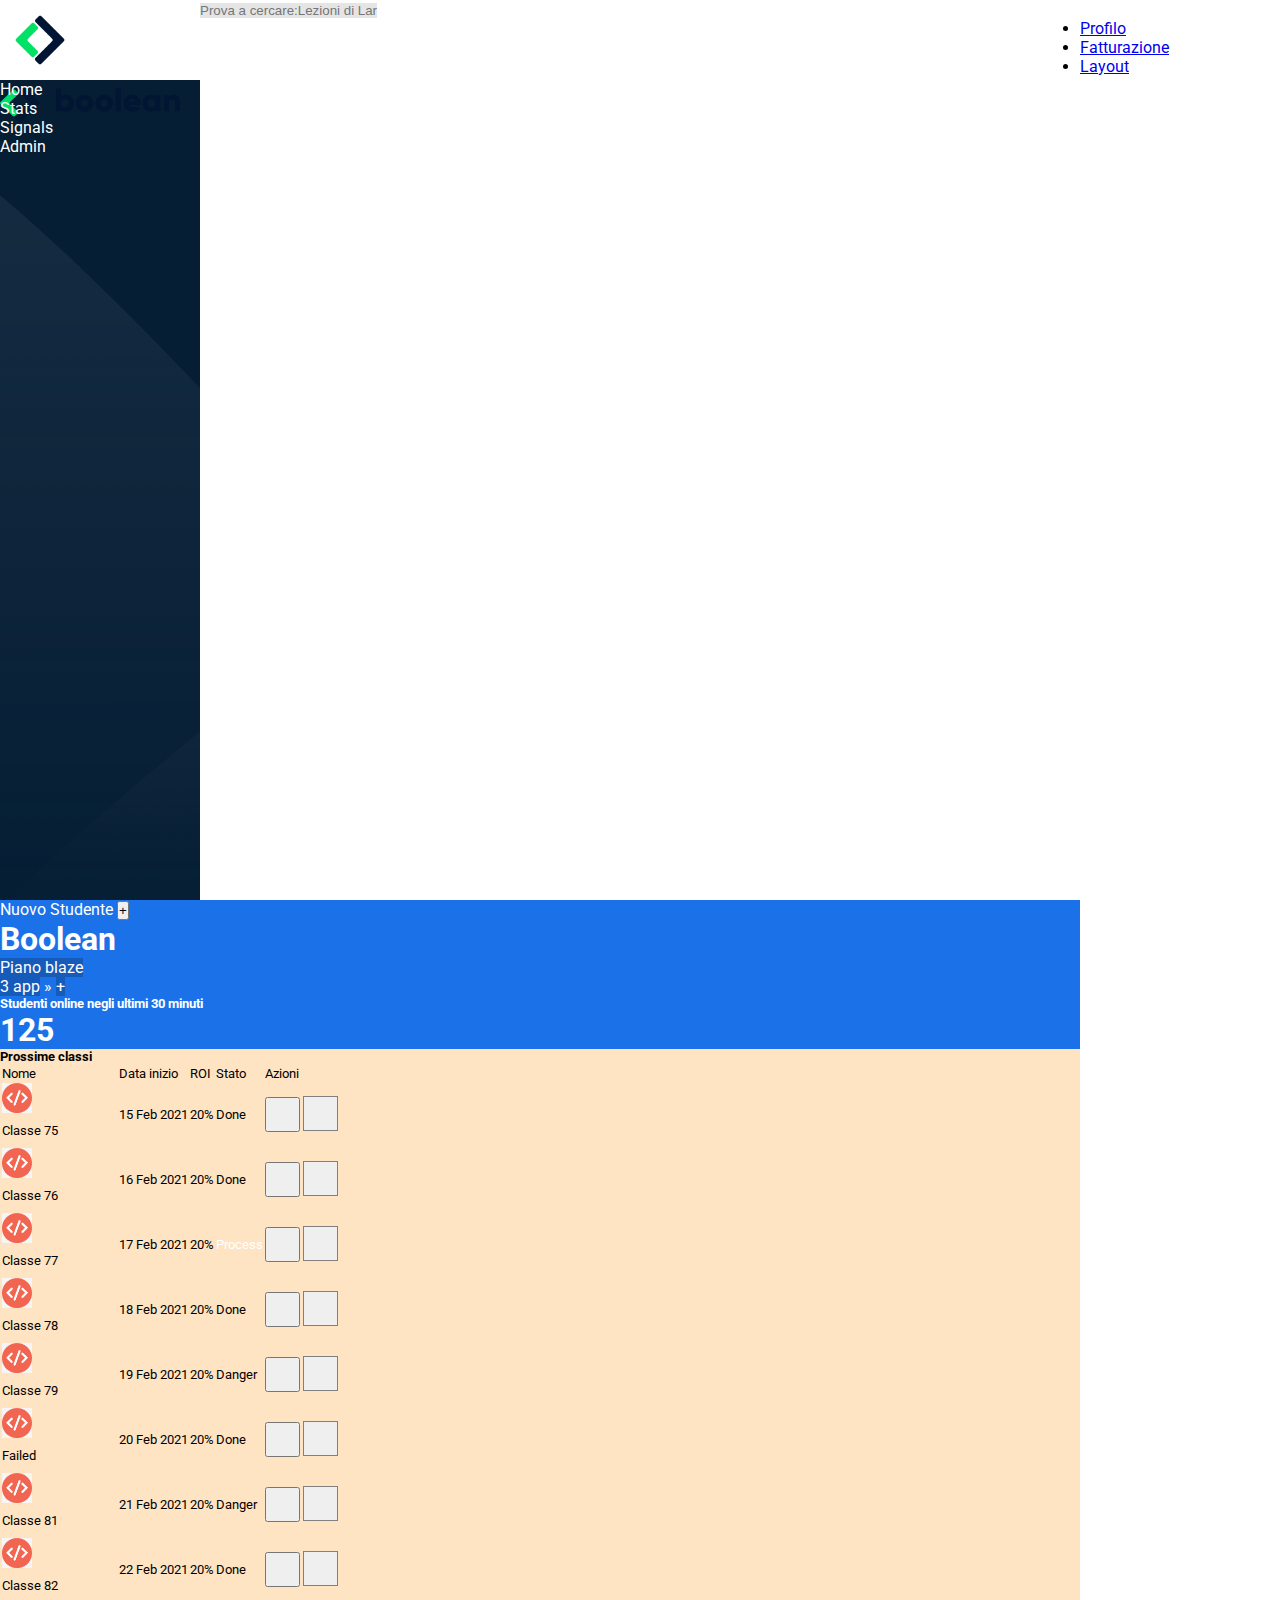
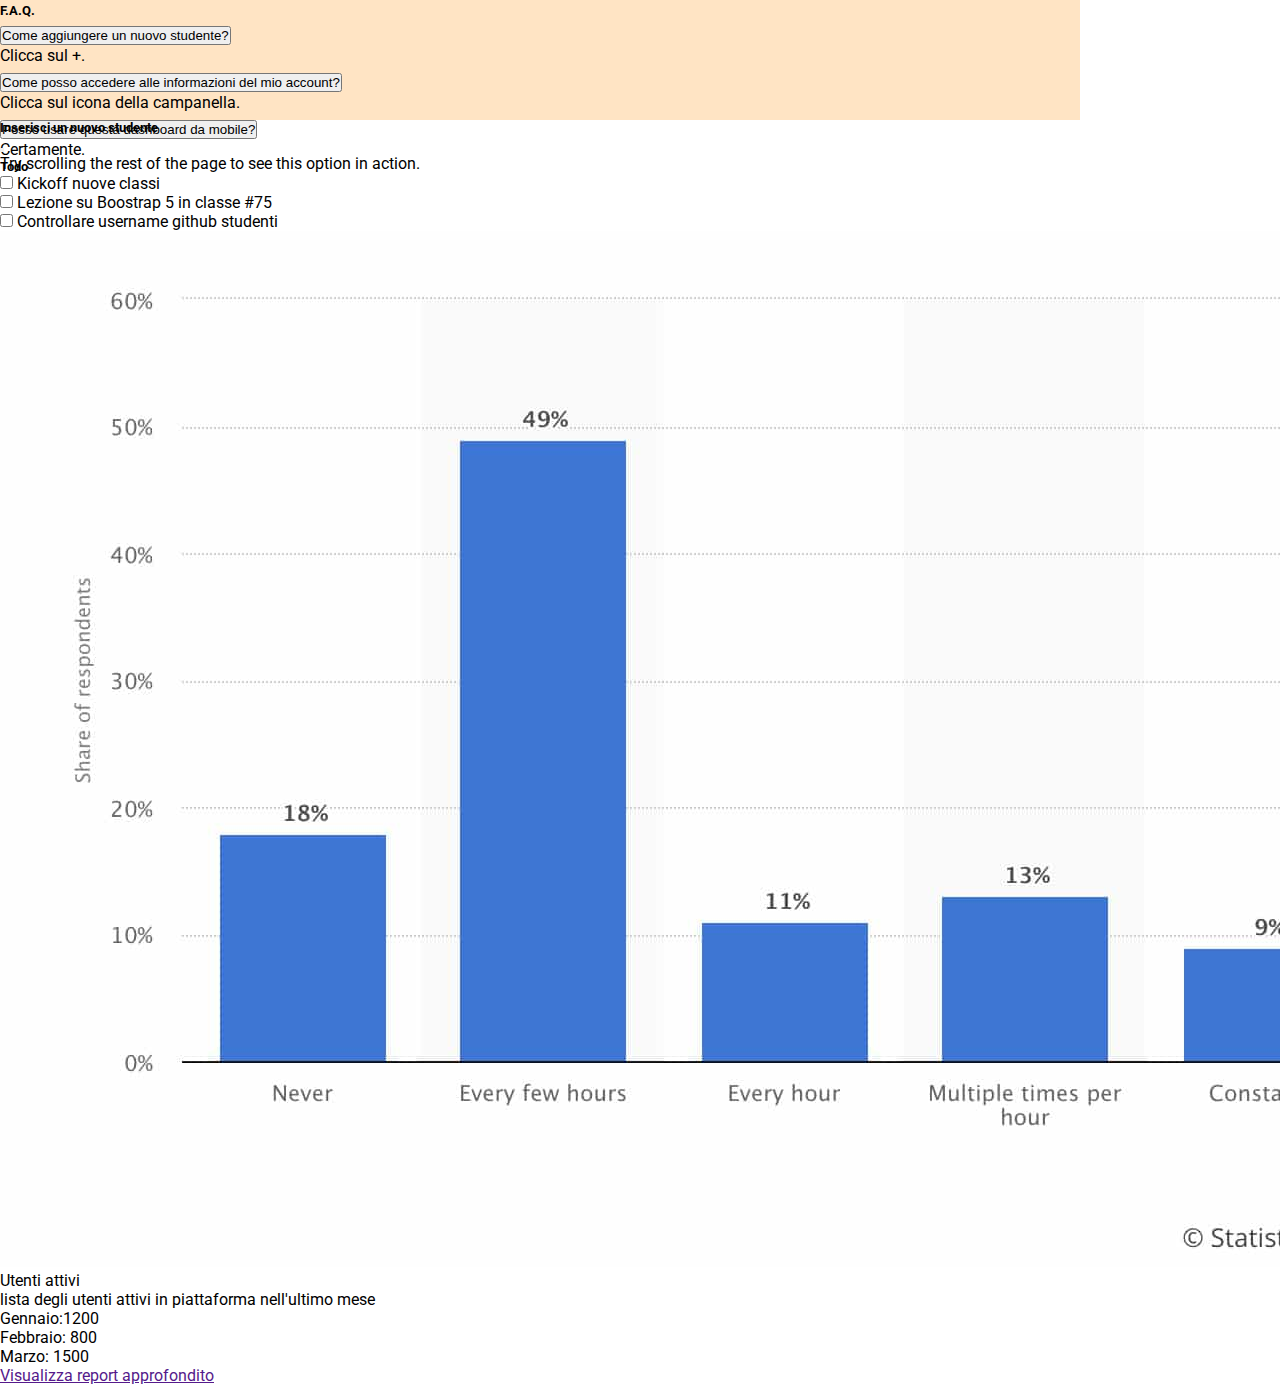
==== commit 3dca62b1: "[UPDATE] add hover background" ====
--- a/index.html
+++ b/index.html
@@ -66,17 +66,17 @@
 
             <!-- FIRST BLOCK OF ICONS -->
             <div>
-                <div class="p-2 ">
+                <div class="p-2 background_change"  >
                     <span><i class="fa-solid fa-house fa-lg" style="color: #ffffff;"></i></span>
                     <span class="m-2 d-none d-lg-inline" >Home</span>
                 </div>
 
-                <div  class="p-2">
+                <div  class="p-2 background_change">
                     <span><i class="fa-solid fa-chart-simple fa-lg" style="color: #ffffff;"></i></span>
                     <span class="m-3  d-none d-lg-inline">Stats</span>
                 </div>
 
-                <div  class="p-2">
+                <div  class="p-2 background_change">
                     <span><i class="fa-solid fa-signal fa-lg" style="color: #ffffff;"></i></span>
                      <span  class="m-2  d-none d-lg-inline">Signals</span>
                 </div>
@@ -84,7 +84,7 @@
 
             <!-- SECOND BLOCK OF ICONS -->
             <div>
-                <div  class="p-2">
+                <div  class="p-2 background_change">
                      <span><i class="fa-solid fa-gear fa-lg" style="color: #ffffff;"></i></span>
                     <span  class="m-2  d-none d-lg-inline">Admin</span>
                 </div>
@@ -143,7 +143,7 @@
 
 
                             <!-- TABLE -->
-                            <table class="table table-responsive ">
+                            <table class="table table-responsive table-hover">
 
                                 <!-- thead  -->
                                 <thead class="text-center" >  
@@ -157,7 +157,7 @@
                                 </thead>
 
                                 <!-- tbody -->
-                                <tbody class="text-center">
+                                <tbody class="text-center ">
 
                                     <!-- ROW CLASS 75 -->
                                     <tr>
@@ -313,7 +313,7 @@
                                     </button>
                                   </h2>
                                   <div id="flush-collapseOne" class="accordion-collapse collapse" data-bs-parent="#accordionFlushExample">
-                                    <div class="accordion-body">Placeholder content for this accordion, which is intended to demonstrate the <code>.accordion-flush</code> class. This is the first item's accordion body.</div>
+                                    <div class="accordion-body">Clicca sul +.</div>
                                   </div>
                                 </div>
                                 <div class="accordion-item">
@@ -323,7 +323,7 @@
                                     </button>
                                   </h2>
                                   <div id="flush-collapseTwo" class="accordion-collapse collapse" data-bs-parent="#accordionFlushExample">
-                                    <div class="accordion-body">Placeholder content for this accordion, which is intended to demonstrate the <code>.accordion-flush</code> class. This is the second item's accordion body. Let's imagine this being filled with some actual content.</div>
+                                    <div class="accordion-body">Clicca sul icona della campanella.</div>
                                   </div>
                                 </div>
                                 <div class="accordion-item">
@@ -333,7 +333,7 @@
                                     </button>
                                   </h2>
                                   <div id="flush-collapseThree" class="accordion-collapse collapse" data-bs-parent="#accordionFlushExample">
-                                    <div class="accordion-body">Placeholder content for this accordion, which is intended to demonstrate the <code>.accordion-flush</code> class. This is the third item's accordion body. Nothing more exciting happening here in terms of content, but just filling up the space to make it look, at least at first glance, a bit more representative of how this would look in a real-world application.</div>
+                                    <div class="accordion-body">Certamente.</div>
                                   </div>
                                 </div>
                               </div>
@@ -415,7 +415,7 @@
         </div>
         
        <!-- OFFCANVAS -->
-       <div class="offcanvas offcanvas-start" data-bs-scroll="true" data-bs-backdrop="false" tabindex="-1" id="offcanvasScrolling" aria-labelledby="offcanvasScrollingLabel">
+       <div class="offcanvas offcanvas-end" data-bs-scroll="true" data-bs-backdrop="false" tabindex="-1" id="offcanvasScrolling" aria-labelledby="offcanvasScrollingLabel">
         <div class="offcanvas-header">
             <h5 class="offcanvas-title" id="offcanvasScrollingLabel">Inserisci un nuovo studente</h5>
             <button type="button" class="btn-close" data-bs-dismiss="offcanvas" aria-label="Close"></button>
--- a/css/style.css
+++ b/css/style.css
@@ -55,6 +55,11 @@
 .size_button{
     width: 35px;
     height: 35px;
+}
+
+.background_change:hover{
+    background-color: grey;
+    border-radius: 5px;
 }
 
  /* ***************************
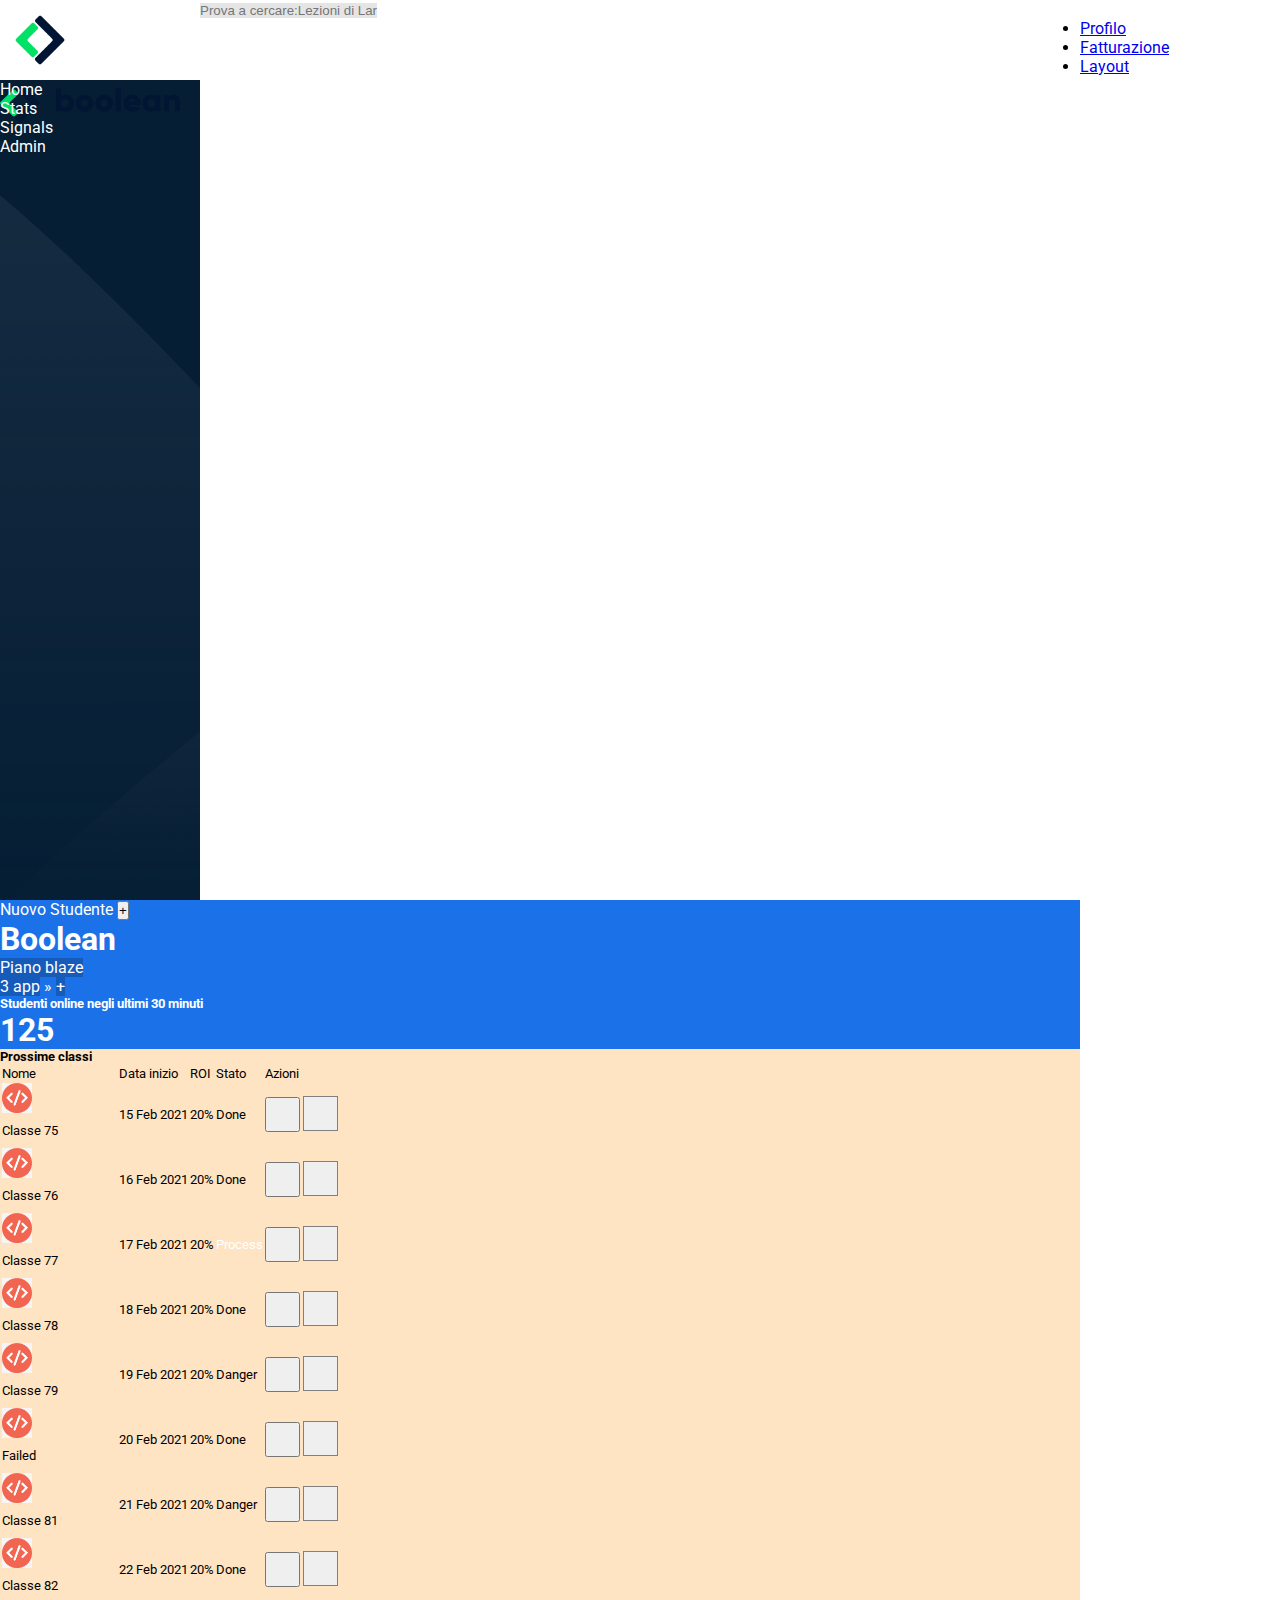
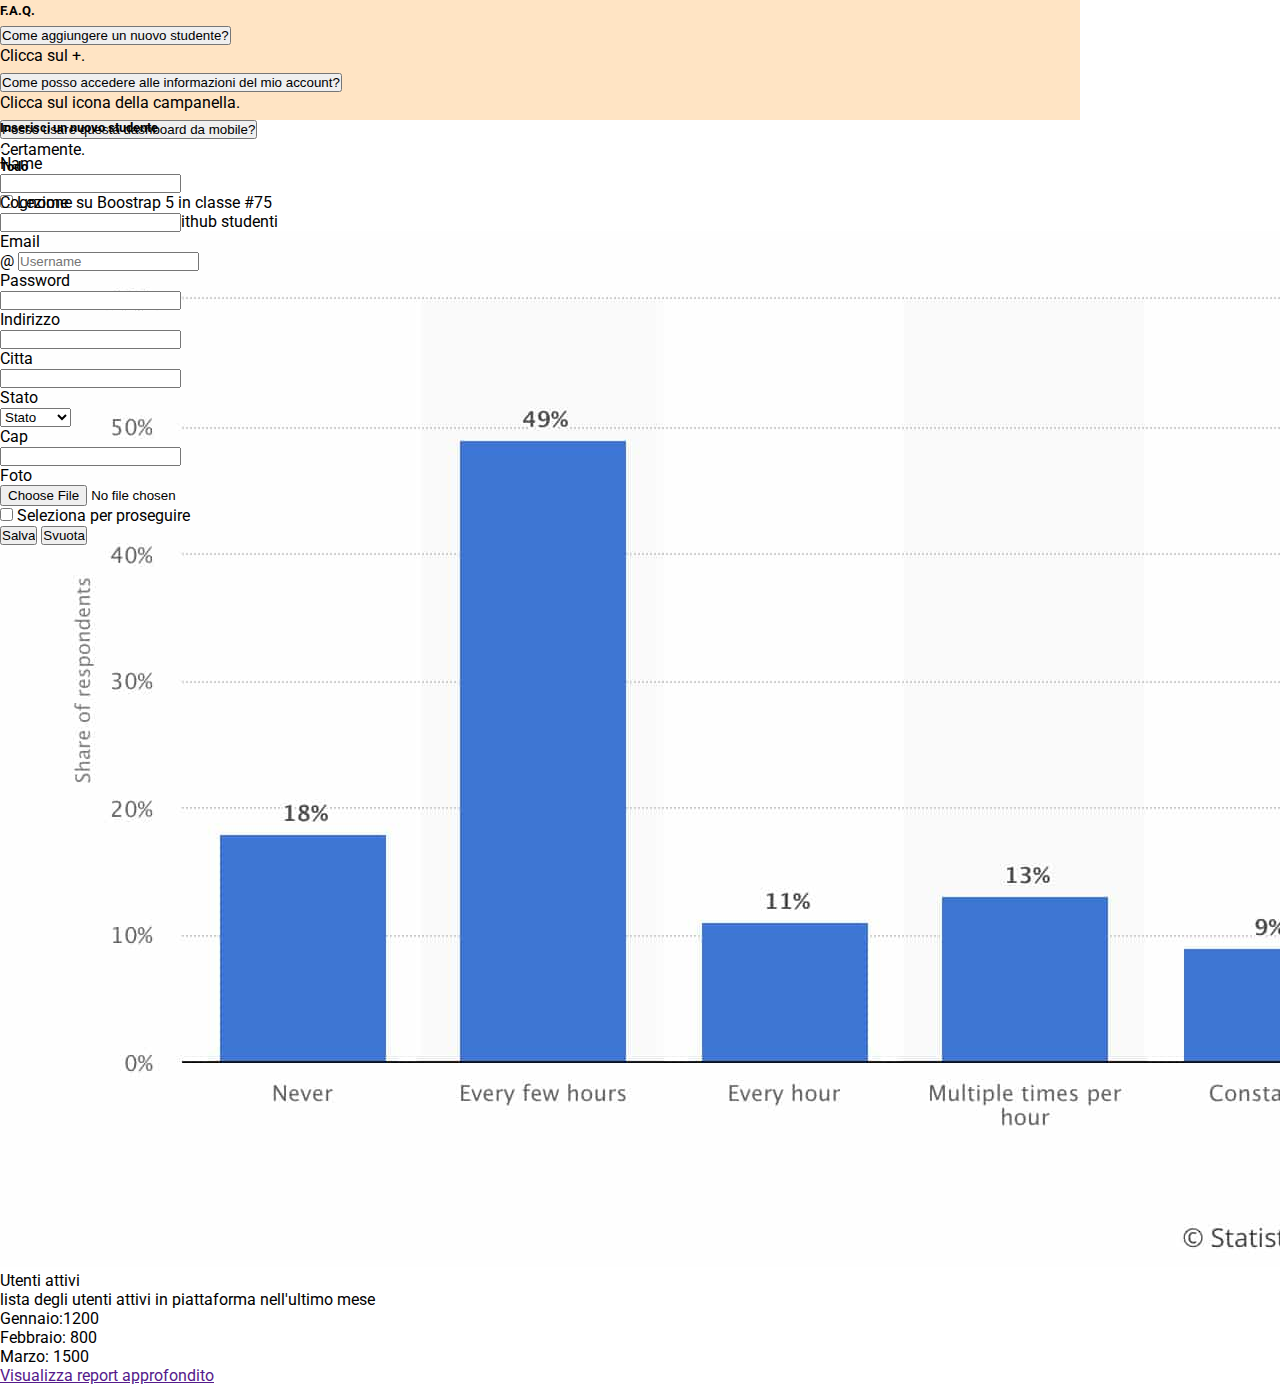
==== commit 12f30534: "[UPDATE] finish exercise" ====
--- a/index.html
+++ b/index.html
@@ -7,11 +7,12 @@
     <link rel="preconnect" href="https://fonts.googleapis.com">
 <link rel="preconnect" href="https://fonts.gstatic.com" crossorigin>
 <link href="https://fonts.googleapis.com/css2?family=Bebas+Neue&family=Montserrat&family=Roboto:wght@300;400&display=swap" rel="stylesheet">
-    <link rel="stylesheet" href="/css/style.css">
+    <link rel="stylesheet" href="./css/style.css">
     <link rel="stylesheet" href="https://cdnjs.cloudflare.com/ajax/libs/font-awesome/6.4.2/css/all.min.css" integrity="sha512-z3gLpd7yknf1YoNbCzqRKc4qyor8gaKU1qmn+CShxbuBusANI9QpRohGBreCFkKxLhei6S9CQXFEbbKuqLg0DA==" crossorigin="anonymous" referrerpolicy="no-referrer" />
     <title>Dashboar</title>
 </head>
 <body>
+
 
     <!-- NAV -->
     <nav class="width_100">
@@ -59,7 +60,7 @@
     </nav>
 
     <!-- MAIN -->
-    <main class="d-flex">
+    <main class="d-flex width_100">
 
         <!-- CREATE SIDEBAR -->
         <div class="sidebar main_height  color_white p-3 d-flex flex-column justify-content-between">
@@ -102,8 +103,8 @@
                 <!-- ADD STUDENT -->
                 <div class="my-2 order-md-1">
                     <span>Nuovo Studente</span>
-                    <button class="btn btn-outline-light fs-4 px-3 mx-1" type="button" data-bs-toggle="offcanvas" data-bs-target="#offcanvasScrolling" aria-controls="offcanvasScrolling"> +</button>
-
+                    <button class="btn btn-outline-light fs-4 px-3 mx-1"  type="button" data-bs-toggle="offcanvas" data-bs-target="#offcanvasExample" aria-controls="offcanvasExample"> +</button>
+                   
                    
                 </div>
 
@@ -413,19 +414,114 @@
                 </div>
             </div> 
         </div>
-        
-       <!-- OFFCANVAS -->
-       <div class="offcanvas offcanvas-end" data-bs-scroll="true" data-bs-backdrop="false" tabindex="-1" id="offcanvasScrolling" aria-labelledby="offcanvasScrollingLabel">
+         <!-- OFFCANVAS -->
+       <div class="offcanvas offcanvas-end ofcan_width " tabindex="-1" id="offcanvasExample" aria-labelledby="offcanvasExampleLabel">
         <div class="offcanvas-header">
             <h5 class="offcanvas-title" id="offcanvasScrollingLabel">Inserisci un nuovo studente</h5>
             <button type="button" class="btn-close" data-bs-dismiss="offcanvas" aria-label="Close"></button>
         </div>
-        <div class="offcanvas-body">
-            <p>Try scrolling the rest of the page to see this option in action.</p>
-        </div>
-        </div>
+        <div class="offcanvas-body ">
+            <form action="">
+            <div class="container ">
+                <div class="row">
+                  <div class="col-6">
+                    <div>
+                        <label for="Nome">Name</label>
+                    </div>
+                    <div>
+                        <input type="text"  name="name" class="form-control" >
+                    </div>
+                   
+                  </div>
+                  <div class="col-6">
+                    <div>
+                        <label for="cognome">Cognome</label>
+                    </div>
+                    <div>
+                        <input type="text"  name="cognome" class="form-control" >
+                    </div>
+                   
+                  </div>
+                  <div class="col-6 ">
+                    <div>
+                        <label for="Email">Email</label>
+                    </div>
+                    <div class="input-group mb-3">
+                        <span class="input-group-text" id="basic-addon1">@</span>
+                        <input type="text" class="form-control" placeholder="Username" aria-label="Username" aria-describedby="basic-addon1">
+                    </div>
+                  </div>
+                
+                  <div class="col-6">
+                    <div>
+                        <label for="Password">Password</label>
+                    </div>
+                    <div>
+                        <input type="password"  name="Password" class="form-control" >
+                    </div>
+                  </div>
+                  <div class="col-12">
+                    <div>
+                        <label for="Indirizzo">Indirizzo</label>
+                    </div>
+                    <div>
+                        <input type="text"  name="Indirizzo" class="form-control" >
+                    </div>
+                  </div>
+                  <div class="col-6">
+                    <div>
+                        <label for="Citta">Citta</label>
+                    </div>
+                    <div>
+                        <input type="text"  name="Citta" class="form-control" >
+                    </div>
+                  </div>
+                  <div class="col-4">
+                    <div>
+                        <label for="Stato">Stato</label>
+                    </div>
+                    <div>
+                        <select class="form-select form-control" aria-label="Small select example">
+                            <option selected>Stato</option>
+                            <option value="1">Italia</option>
+                            <option value="2">England</option>
+                            <option value="3">Spain</option>
+                          </select>
+                    </div>
+                  </div>
+                  <div class="col-2">
+                    <div>
+                        <label for="Cap">Cap</label>
+                    </div>
+                    <div>
+                        <input type="text"  name="Cap" class="form-control" >
+                    </div>
+                  </div>
+                  <div class="col-12">
+                    <div>
+                        <label for="foto">Foto</label>
+                    </div>
+                    <div>
+                        <input type="file"  name="foto" class="form-control" >
+                    </div>
+                  </div>
+                  <div class="col-12 py-5">
+                    <input type="checkbox" id="seleziona " name="seleziona" >
+                    <label for="seleziona"> Seleziona per proseguire</label>
+                  </div>            
+                </div>
+                <input type="submit" value="Salva" class="btn btn-primary">
+                <input type="reset" value="Svuota" class="btn btn-warning">
+  
+            </div> 
+        </form>
+        </div>
+        </div>
+  
         
     </main>
+          
+      
     <script src="https://cdn.jsdelivr.net/npm/bootstrap@5.3.2/dist/js/bootstrap.bundle.min.js" integrity="sha384-C6RzsynM9kWDrMNeT87bh95OGNyZPhcTNXj1NW7RuBCsyN/o0jlpcV8Qyq46cDfL" crossorigin="anonymous"></script>   
 </body>
 </html>--- a/css/style.css
+++ b/css/style.css
@@ -20,6 +20,9 @@
 
 .width_90{
     width: 90%; 
+}
+.ofcan_width{
+    min-width: 50%; 
 }
 
 .height_50{
